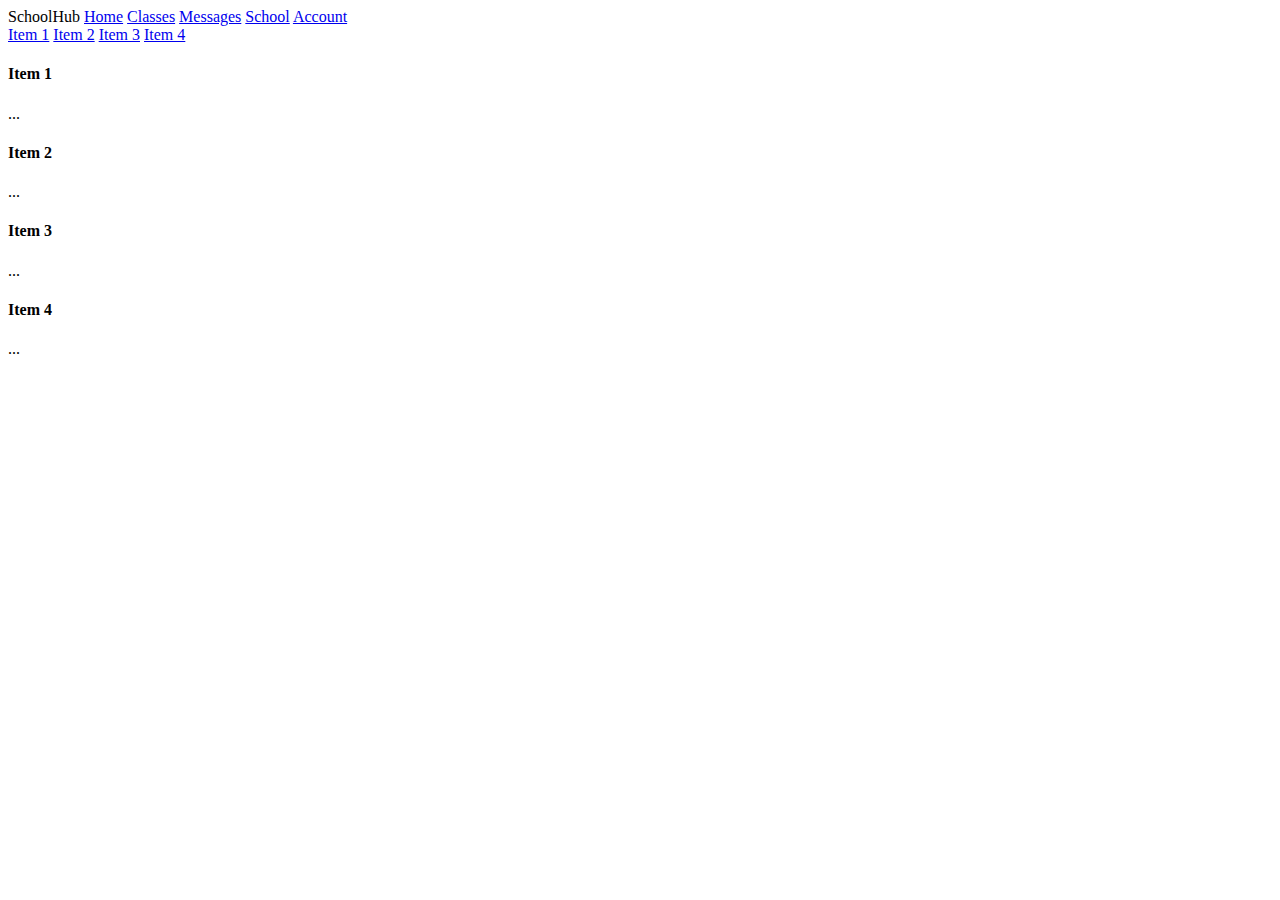
==== account.html @ e0d247f7 "Initial commit" ====
<!DOCTYPE html>
<html>
  <head>
      <meta charset="utf8" />
      <title>SchoolHub</title>
      <meta name=viewport content="width=device-width, initial-scale=1">
      <link rel="stylesheet" type="text/css" href="bootstrap-4.5.0-dist/css/bootstrap.css"/>
      <link rel="stylesheet" type="text/css" href="css/main.css"/>
  </head>
    <body>
      <nav class="nav nav-pills nav-fill navbar">
          <a class="navbar-brand">SchoolHub</a>
          <a class="nav-item nav-link grow" href="index.html">Home</a>
          <a class="nav-item nav-link grow" href="classes.html">Classes</a>
          <a class="nav-item nav-link grow" href="messages.html">Messages</a>
          <a class="nav-item nav-link grow" href="school.html">School</a>
          <a class="nav-item nav-link active grow" href="account.html">Account</a>
      </nav>
      <div id="list-example" class="list-group">
        <a class="list-group-item list-group-item-action" href="#list-item-1">Item 1</a>
        <a class="list-group-item list-group-item-action" href="#list-item-2">Item 2</a>
        <a class="list-group-item list-group-item-action" href="#list-item-3">Item 3</a>
        <a class="list-group-item list-group-item-action" href="#list-item-4">Item 4</a>
      </div>
      <div data-spy="scroll" data-target="#list-example" data-offset="0" class="scrollspy-example">
        <h4 id="list-item-1">Item 1</h4>
        <p>...</p>
        <h4 id="list-item-2">Item 2</h4>
        <p>...</p>
        <h4 id="list-item-3">Item 3</h4>
        <p>...</p>
        <h4 id="list-item-4">Item 4</h4>
        <p>...</p>
      </div>
    </body>
      <script type="text/javascript" src="js/scripts.js" async></script>
</html>
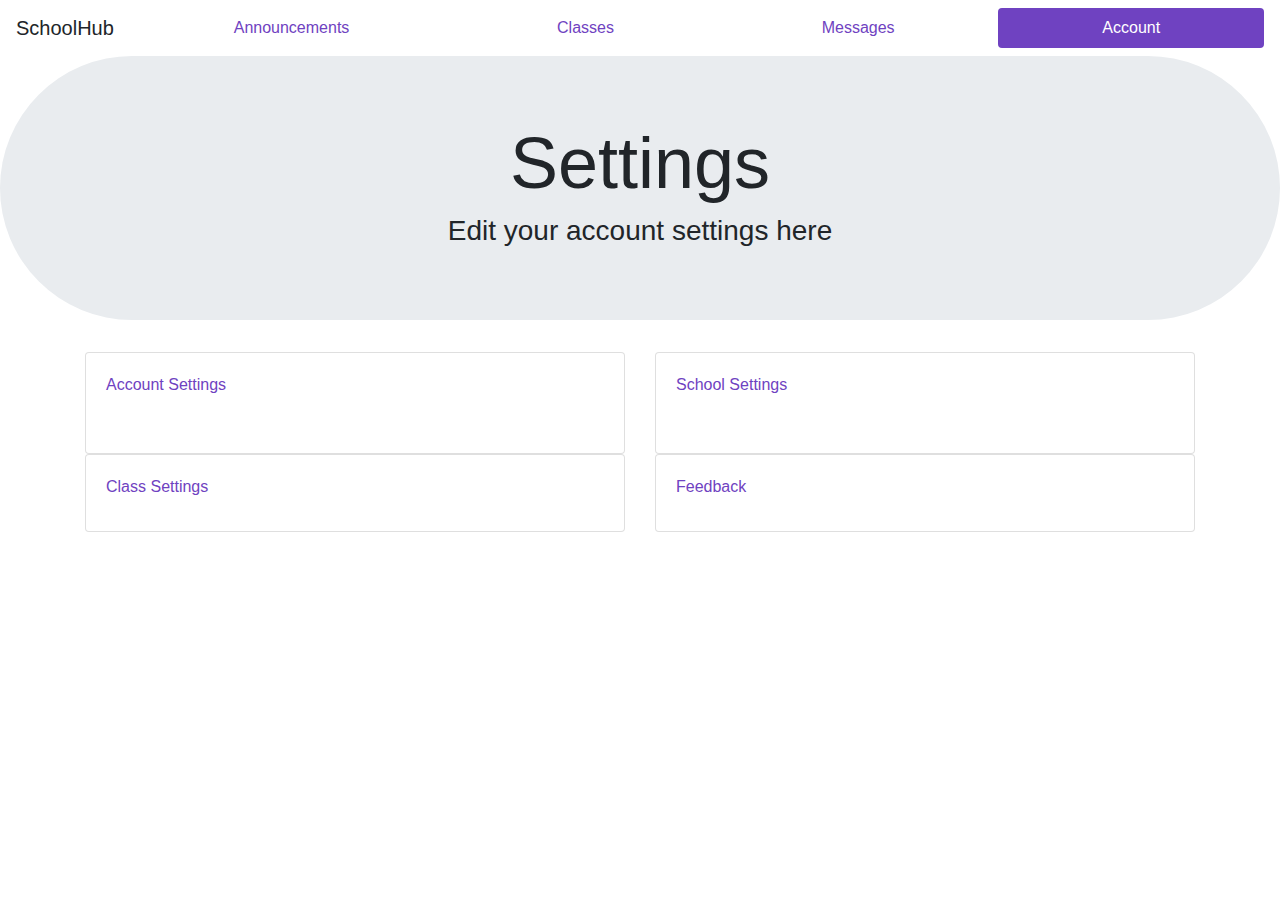
==== commit f574a386: "beta version 0.01" ====
--- a/account.html
+++ b/account.html
@@ -4,34 +4,61 @@
       <meta charset="utf8" />
       <title>SchoolHub</title>
       <meta name=viewport content="width=device-width, initial-scale=1">
-      <link rel="stylesheet" type="text/css" href="bootstrap-4.5.0-dist/css/bootstrap.css"/>
+      <link rel="stylesheet" type="text/css" href="bootstrap.css"/>
       <link rel="stylesheet" type="text/css" href="css/main.css"/>
   </head>
     <body>
-      <nav class="nav nav-pills nav-fill navbar">
-          <a class="navbar-brand">SchoolHub</a>
-          <a class="nav-item nav-link grow" href="index.html">Home</a>
-          <a class="nav-item nav-link grow" href="classes.html">Classes</a>
-          <a class="nav-item nav-link grow" href="messages.html">Messages</a>
-          <a class="nav-item nav-link grow" href="school.html">School</a>
-          <a class="nav-item nav-link active grow" href="account.html">Account</a>
+      <nav class="nav nav-pills nav-fill navbar sticky-top">
+        <a class="navbar-brand">SchoolHub</a>
+        <a class="nav-item nav-link text-primary" href="announcements.html">Announcements</a>
+        <a class="nav-item nav-link grow text-purple text-primary" href="classes.html">Classes</a>
+        <a class="nav-item nav-link grow text-primary" href="messages.html">Messages</a>
+        <a class="nav-item nav-link grow active grow bg-primary" href="account.html">Account</a>
       </nav>
-      <div id="list-example" class="list-group">
-        <a class="list-group-item list-group-item-action" href="#list-item-1">Item 1</a>
-        <a class="list-group-item list-group-item-action" href="#list-item-2">Item 2</a>
-        <a class="list-group-item list-group-item-action" href="#list-item-3">Item 3</a>
-        <a class="list-group-item list-group-item-action" href="#list-item-4">Item 4</a>
+<!--Jumbotron-->
+      <div class="jumbotron rounded-pill">
+          <div class="container">
+            <h1 class="display-3 text-center">Settings</h1>
+            <h3 class="font-weight-light text-center">Edit your account settings here</h3>   
+          </div>
       </div>
-      <div data-spy="scroll" data-target="#list-example" data-offset="0" class="scrollspy-example">
-        <h4 id="list-item-1">Item 1</h4>
-        <p>...</p>
-        <h4 id="list-item-2">Item 2</h4>
-        <p>...</p>
-        <h4 id="list-item-3">Item 3</h4>
-        <p>...</p>
-        <h4 id="list-item-4">Item 4</h4>
-        <p>...</p>
-      </div>
+
+          <div class="container">
+            <div class="row">                
+                <div class="col-sm-6">
+                    <div class="card">
+                        <div class="card-body">
+                            <div class="card-title text-primary">Account Settings</div>
+                            <p class="card-text text-white">Chnage your profile picture and settings related to your account.</p>
+                        </div>
+                    </div>
+                </div>
+                <div class="col-sm-6">
+                    <div class="card">
+                        <div class="card-body">
+                            <div class="card-title text-primary">School Settings</div>
+                            <p class="card-text text-white">Change your school and settings related to your school</p>
+                        </div>
+                    </div>
+                </div>
+                <div class="col-sm-6">
+                    <div class="card">
+                        <div class="card-body">
+                            <div class="card-title text-primary">Class Settings</div>
+                            <p class="card-text text-white"></p>
+                        </div>
+                    </div>
+                </div>
+                <div class="col-sm-6">
+                    <div class="card">
+                        <div class="card-body">
+                            <div class="card-title text-primary">Feedback</div>
+                            <p class="card-text text-white"></p>
+                        </div>
+                    </div>
+                </div>
+            </div>
+        </div>
     </body>
       <script type="text/javascript" src="js/scripts.js" async></script>
 </html>
